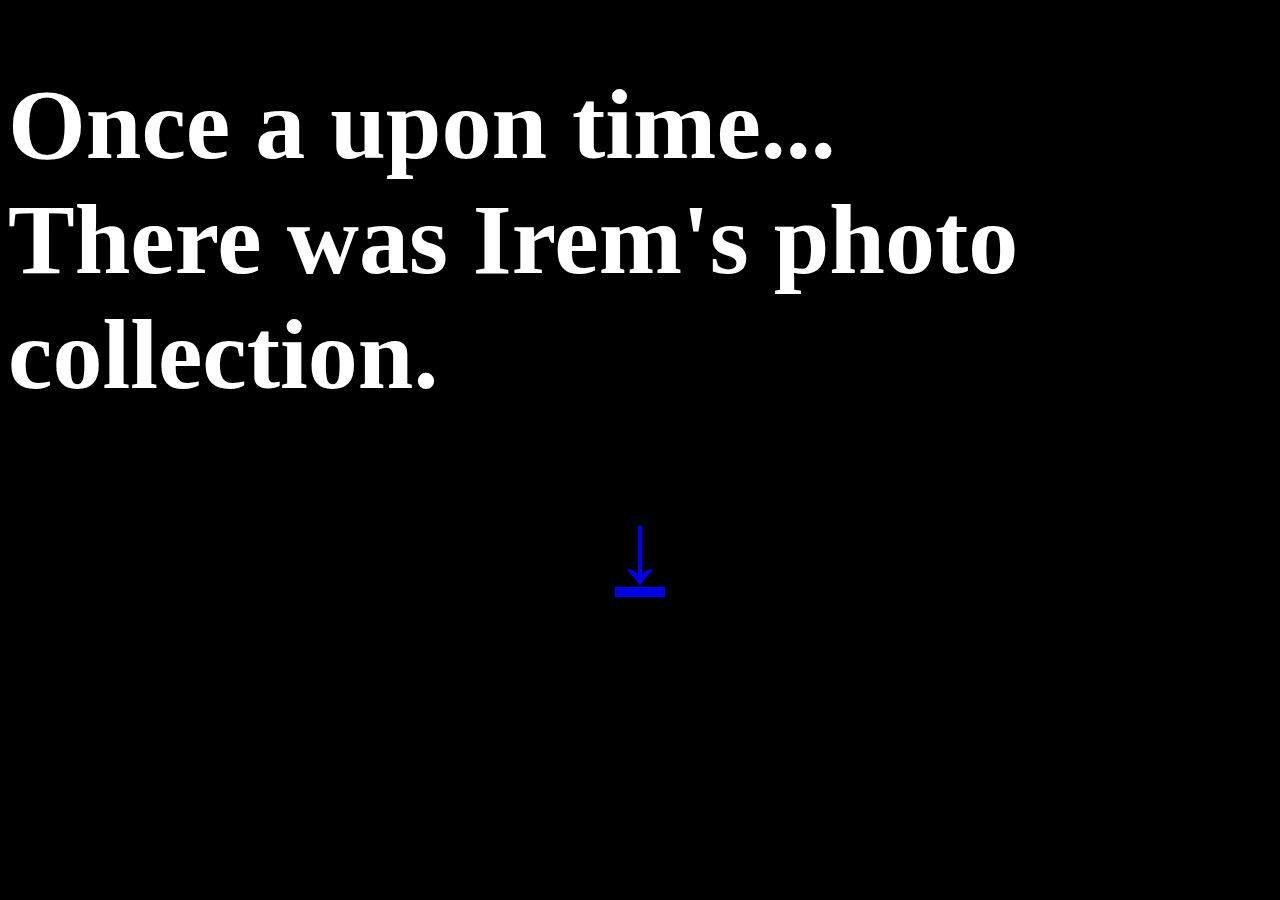
==== index.html @ 5523f5c6 "s" ====
<!DOCTYPE html>
<html>
<head>
	<title>Project3</title>
	<link rel="stylesheet" type="text/css" href="style.css">
</head>
<body>
	<h1 class="opening">Once a upon time...<br>
	There was Irem's photo collection.</h1>
	<h1 class="arrow"><a href="second.html">&#8595;</h1>
</body>
</html>
---- style.css ----
@font-face {
    font-family: 'Kudryashev Display';
    src: url('font/KudryashevDisplay-Sans.eot');
    src: local('font/Kudryashev Display Sans'), local('KudryashevDisplay-Sans'),
        url('font/KudryashevDisplay-Sans.eot?#iefix') format('embedded-opentype'),
        url('font/KudryashevDisplay-Sans.woff2') format('woff2'),
        url('font/KudryashevDisplay-Sans.woff') format('woff'),
        url('font/KudryashevDisplay-Sans.ttf') format('truetype');
    font-weight: 500;
    font-style: normal;
}

html{
  background-color: black;
}

.opening{
  font-family: 'Chomsky';
  font-size: 100px;
  color: white;
  animation: floating 6s ease-in-out infinite;

}

.arrow{
  text-align: center;
  font-size: 100px;
  color: white;
}

#link:link {
  color: white;
  background-color: transparent;
  text-decoration: none;
}
#link:visited {
  color: white;
  background-color: transparent;
  text-decoration: none;
}

h1 {
   font-family: 'Kudryashev Display';
  font-size: 40px;
  color: #FFFFFF;
  animation: floating 6s ease-in-out infinite;
}

img{
  padding: 60px;
  width: 300px;
  height: auto;
  filter: blur(1rem);
  animation: float 6s ease-in-out infinite;
  
}

.book-container {
    padding: 1rem;
    border: 1px solid white;
    border-radius: 25px;
    text-align: center;
    
  }
  

@keyframes float {
  0% {
    box-shadow: 0 5px 15px 0px rgba(0,0,0,0.6);
    transform: translatey(0px);
  }
  50% {
    box-shadow: 0 25px 15px 0px rgba(0,0,0,0.2);
    transform: translatey(-20px);
  }
  100% {
    box-shadow: 0 5px 15px 0px rgba(0,0,0,0.6);
    transform: translatey(0px);
  }
}

 img:hover{
      filter: none;
      animation-play-state: paused;}

  @keyframes floating {
  0% {
    box-shadow: 0 5px 15px 0px rgba(0,0,0,0.6);
    transform: translatey(0px);
  }
  50% {
    box-shadow: 0 25px 15px 0px rgba(0,0,0,0.2);
    transform: translatey(-20px);
  }
  100% {
    box-shadow: 0 5px 15px 0px rgba(0,0,0,0.6);
    transform: translatey(0px);
  }
}

 h1:hover{
      filter: none;
      animation-play-state: paused;


/*.grid-container{
  justify-content: space-evenly;
  display: grid;
  grid-template-columns: 400px 400px 400px;
  grid-auto-rows: 500px;
  grid-gap: 100px;
 }

.grid-item {
  background-color:#FFFFFF;
  border: 1px solid rgba(0, 0, 0, 0.8);
  padding: 20px;
  font-size: 30px;
  text-align: center;

*/
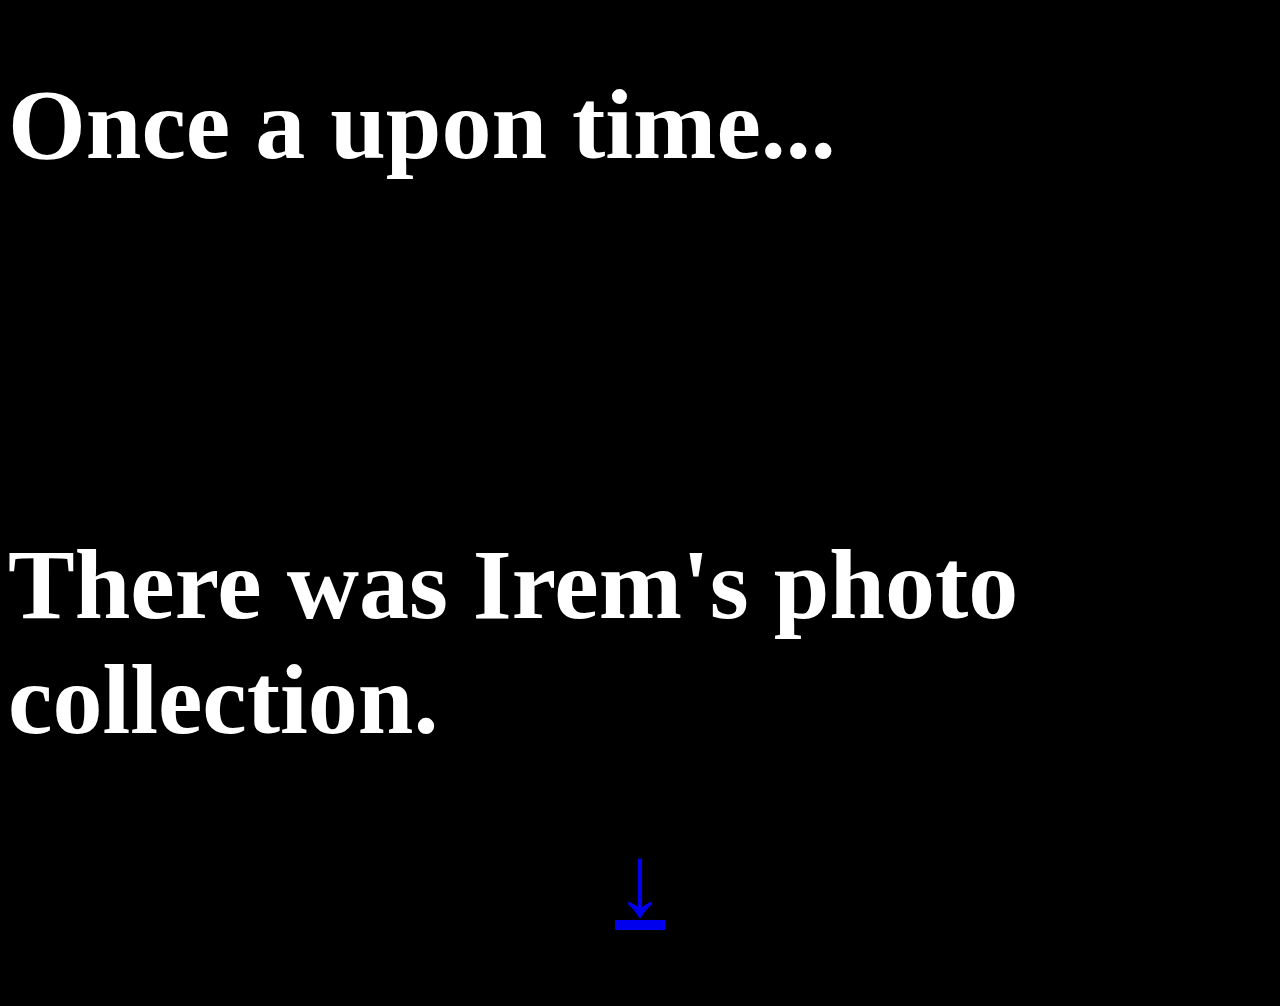
==== commit 27409cf2: "," ====
--- a/index.html
+++ b/index.html
@@ -1,12 +1,21 @@
 <!DOCTYPE html>
-<html>
-<head>
-	<title>Project3</title>
-	<link rel="stylesheet" type="text/css" href="style.css">
+<html lang="en">
+  <head>
+    <meta charset="UTF-8" />
+    <meta http-equiv="X-UA-Compatible" content="IE=edge" />
+    <meta name="viewport" content="width=device-width, initial-scale=1.0" />
+    <title>Studio Project 3</title>
+    <script src="script.js"></script>
+    <link rel="stylesheet" type="text/css" href="style.css">
 </head>
 <body>
-	<h1 class="opening">Once a upon time...<br>
-	There was Irem's photo collection.</h1>
+	<h1>Once a upon time...
+		<br>
+		<br>
+		<br>
+		<br>
+	There was Irem's photo collection.
+	</h1>
 	<h1 class="arrow"><a href="second.html">&#8595;</h1>
 </body>
 </html>--- a/style.css
+++ b/style.css
@@ -10,12 +10,9 @@
     font-style: normal;
 }
 
-html{
-  background-color: black;
-}
 
-.opening{
-  font-family: 'Chomsky';
+h1{
+  font-family:'Chomsky';
   font-size: 100px;
   color: white;
   animation: floating 6s ease-in-out infinite;
@@ -39,7 +36,12 @@
   text-decoration: none;
 }
 
-h1 {
+html{
+  background-color: black;
+}
+
+
+h2 {
    font-family: 'Kudryashev Display';
   font-size: 40px;
   color: #FFFFFF;
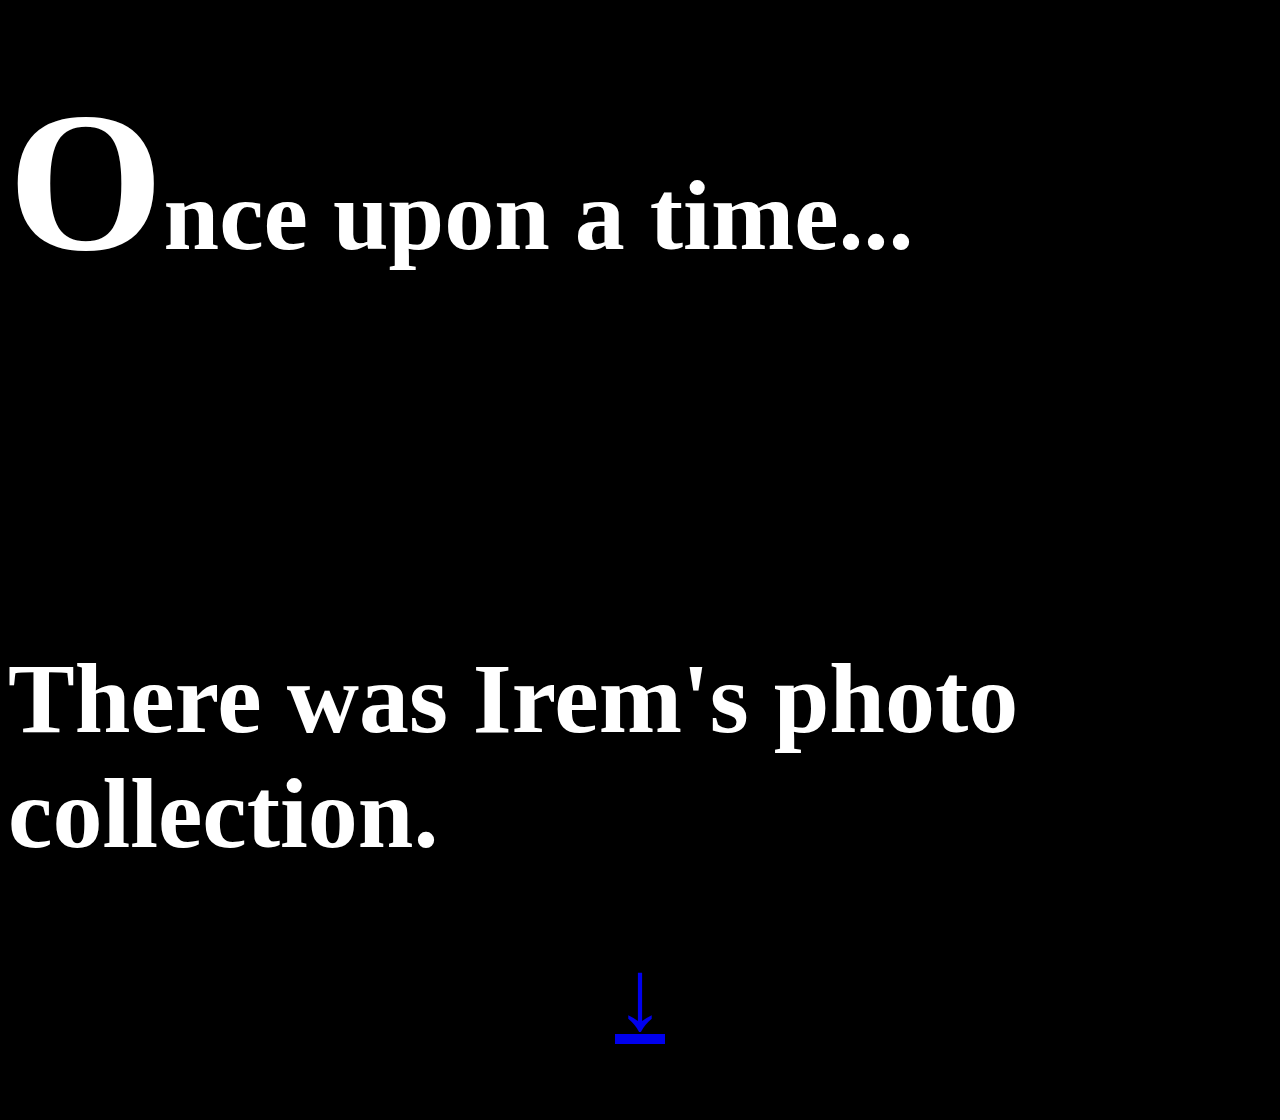
==== commit 03fe2a41: "d" ====
--- a/index.html
+++ b/index.html
@@ -9,7 +9,7 @@
     <link rel="stylesheet" type="text/css" href="style.css">
 </head>
 <body>
-	<h1>Once a upon time...
+	<h1><span style="font-size:200px;">O</span>nce upon a time...
 		<br>
 		<br>
 		<br>
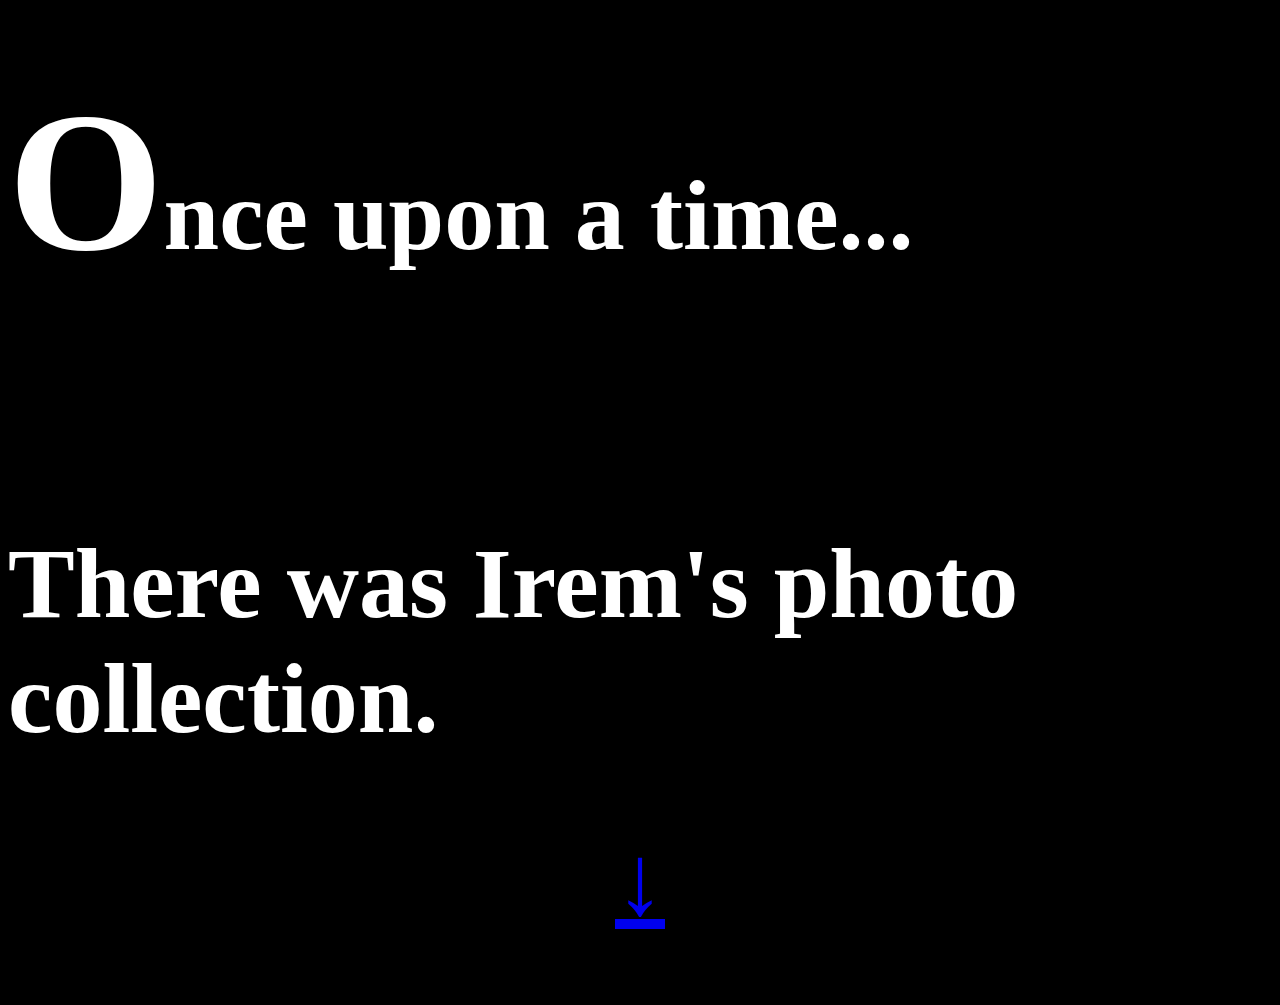
==== commit f6703f59: "d" ====
--- a/index.html
+++ b/index.html
@@ -13,7 +13,6 @@
 		<br>
 		<br>
 		<br>
-		<br>
 	There was Irem's photo collection.
 	</h1>
 	<h1 class="arrow"><a href="second.html">&#8595;</h1>
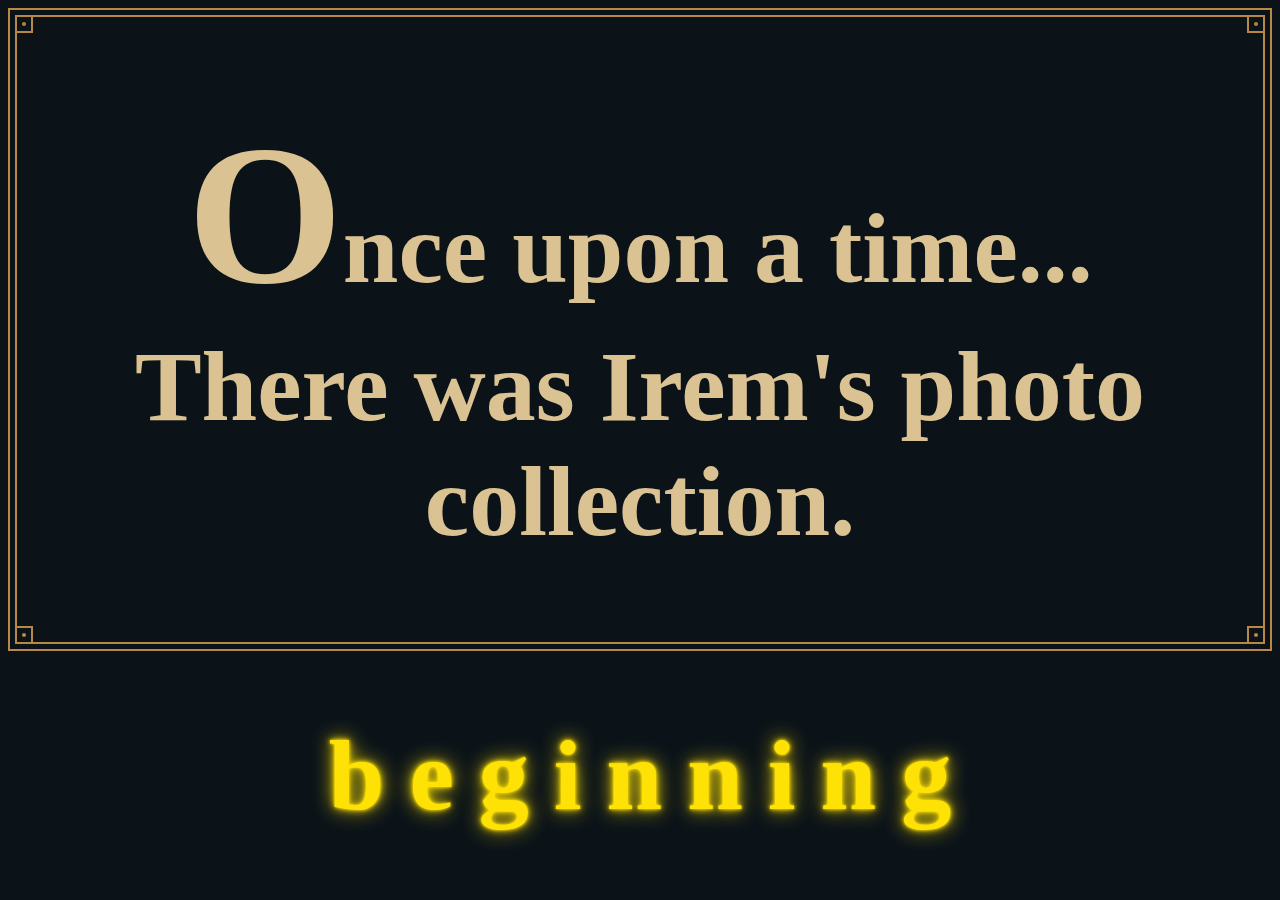
==== commit db449f1a: "," ====
--- a/index.html
+++ b/index.html
@@ -9,12 +9,12 @@
     <link rel="stylesheet" type="text/css" href="style.css">
 </head>
 <body>
+	<div class="fancy-border">
 	<h1><span style="font-size:200px;">O</span>nce upon a time...
-		<br>
-		<br>
 		<br>
 	There was Irem's photo collection.
 	</h1>
-	<h1 class="arrow"><a href="second.html">&#8595;</h1>
+	</div>
+	<h1><a href="second.html">b e g i n n i n g</h1>
 </body>
 </html>--- a/style.css
+++ b/style.css
@@ -10,13 +10,35 @@
     font-style: normal;
 }
 
+@font-face {
+    font-family: 'teutonic_no1demibold';
+    src: url('fonts/teutonic1-webfont.eot');
+    src: url('fonts/teutonic1-webfont.eot?#iefix') format('embedded-opentype'),
+         url('fonts/teutonic1-webfont.woff2') format('woff2'),
+         url('fonts/teutonic1-webfont.woff') format('woff'),
+         url('fonts/teutonic1-webfont.ttf') format('truetype'),
+         url('fonts/teutonic1-webfont.svg#teutonic_no1demibold') format('svg');
+    font-weight: normal;
+    font-style: normal;
+
+}
+
+html{
+  background-color:#0B1319;
+}
+
+
+.fancy-border {
+  border: 25px solid #B88846;
+  border-image: url("data:image/svg+xml,%3Csvg xmlns='http://www.w3.org/2000/svg' width='75' height='75'%3E%3Cg fill='none' stroke='%23B88846' stroke-width='2'%3E%3Cpath d='M1 1h73v73H1z'/%3E%3Cpath d='M8 8h59v59H8z'/%3E%3Cpath d='M8 8h16v16H8zM51 8h16v16H51zM51 51h16v16H51zM8 51h16v16H8z'/%3E%3C/g%3E%3Cg fill='%23B88846'%3E%3Ccircle cx='16' cy='16' r='2'/%3E%3Ccircle cx='59' cy='16' r='2'/%3E%3Ccircle cx='59' cy='59' r='2'/%3E%3Ccircle cx='16' cy='59' r='2'/%3E%3C/g%3E%3C/svg%3E") 25;
+}
 
 h1{
   font-family:'Chomsky';
+  color:#dac292;
   font-size: 100px;
-  color: white;
   animation: floating 6s ease-in-out infinite;
-
+  text-align:center;
 }
 
 .arrow{
@@ -25,25 +47,24 @@
   color: white;
 }
 
-#link:link {
-  color: white;
-  background-color: transparent;
-  text-decoration: none;
-}
-#link:visited {
-  color: white;
-  background-color: transparent;
-  text-decoration: none;
-}
+a:-webkit-any-link {
+    color: #dac292;
+    cursor: pointer;
+    text-decoration: none;
+    text-shadow:0 0 3px #FFE205, 0 0 7px #FFE205, 0 0 20px #EDD205;color:#FFE205;
+ 
 
-html{
-  background-color: black;
-}
+  }
 
+.container{
+    display: grid;
+    grid-template-columns: auto auto;
+    grid-row-gap: 60px;
+  }
 
 h2 {
-   font-family: 'Kudryashev Display';
-  font-size: 40px;
+   font-family:'teutonic_no1demibold';
+  font-size: 35px;
   color: #FFFFFF;
   animation: floating 6s ease-in-out infinite;
 }
@@ -54,12 +75,13 @@
   height: auto;
   filter: blur(1rem);
   animation: float 6s ease-in-out infinite;
+
   
 }
 
 .book-container {
     padding: 1rem;
-    border: 1px solid white;
+    /*border: 1px solid white;*/
     border-radius: 25px;
     text-align: center;
     
@@ -68,15 +90,12 @@
 
 @keyframes float {
   0% {
-    box-shadow: 0 5px 15px 0px rgba(0,0,0,0.6);
     transform: translatey(0px);
   }
   50% {
-    box-shadow: 0 25px 15px 0px rgba(0,0,0,0.2);
     transform: translatey(-20px);
   }
   100% {
-    box-shadow: 0 5px 15px 0px rgba(0,0,0,0.6);
     transform: translatey(0px);
   }
 }
@@ -87,15 +106,12 @@
 
   @keyframes floating {
   0% {
-    box-shadow: 0 5px 15px 0px rgba(0,0,0,0.6);
     transform: translatey(0px);
   }
   50% {
-    box-shadow: 0 25px 15px 0px rgba(0,0,0,0.2);
     transform: translatey(-20px);
   }
   100% {
-    box-shadow: 0 5px 15px 0px rgba(0,0,0,0.6);
     transform: translatey(0px);
   }
 }
